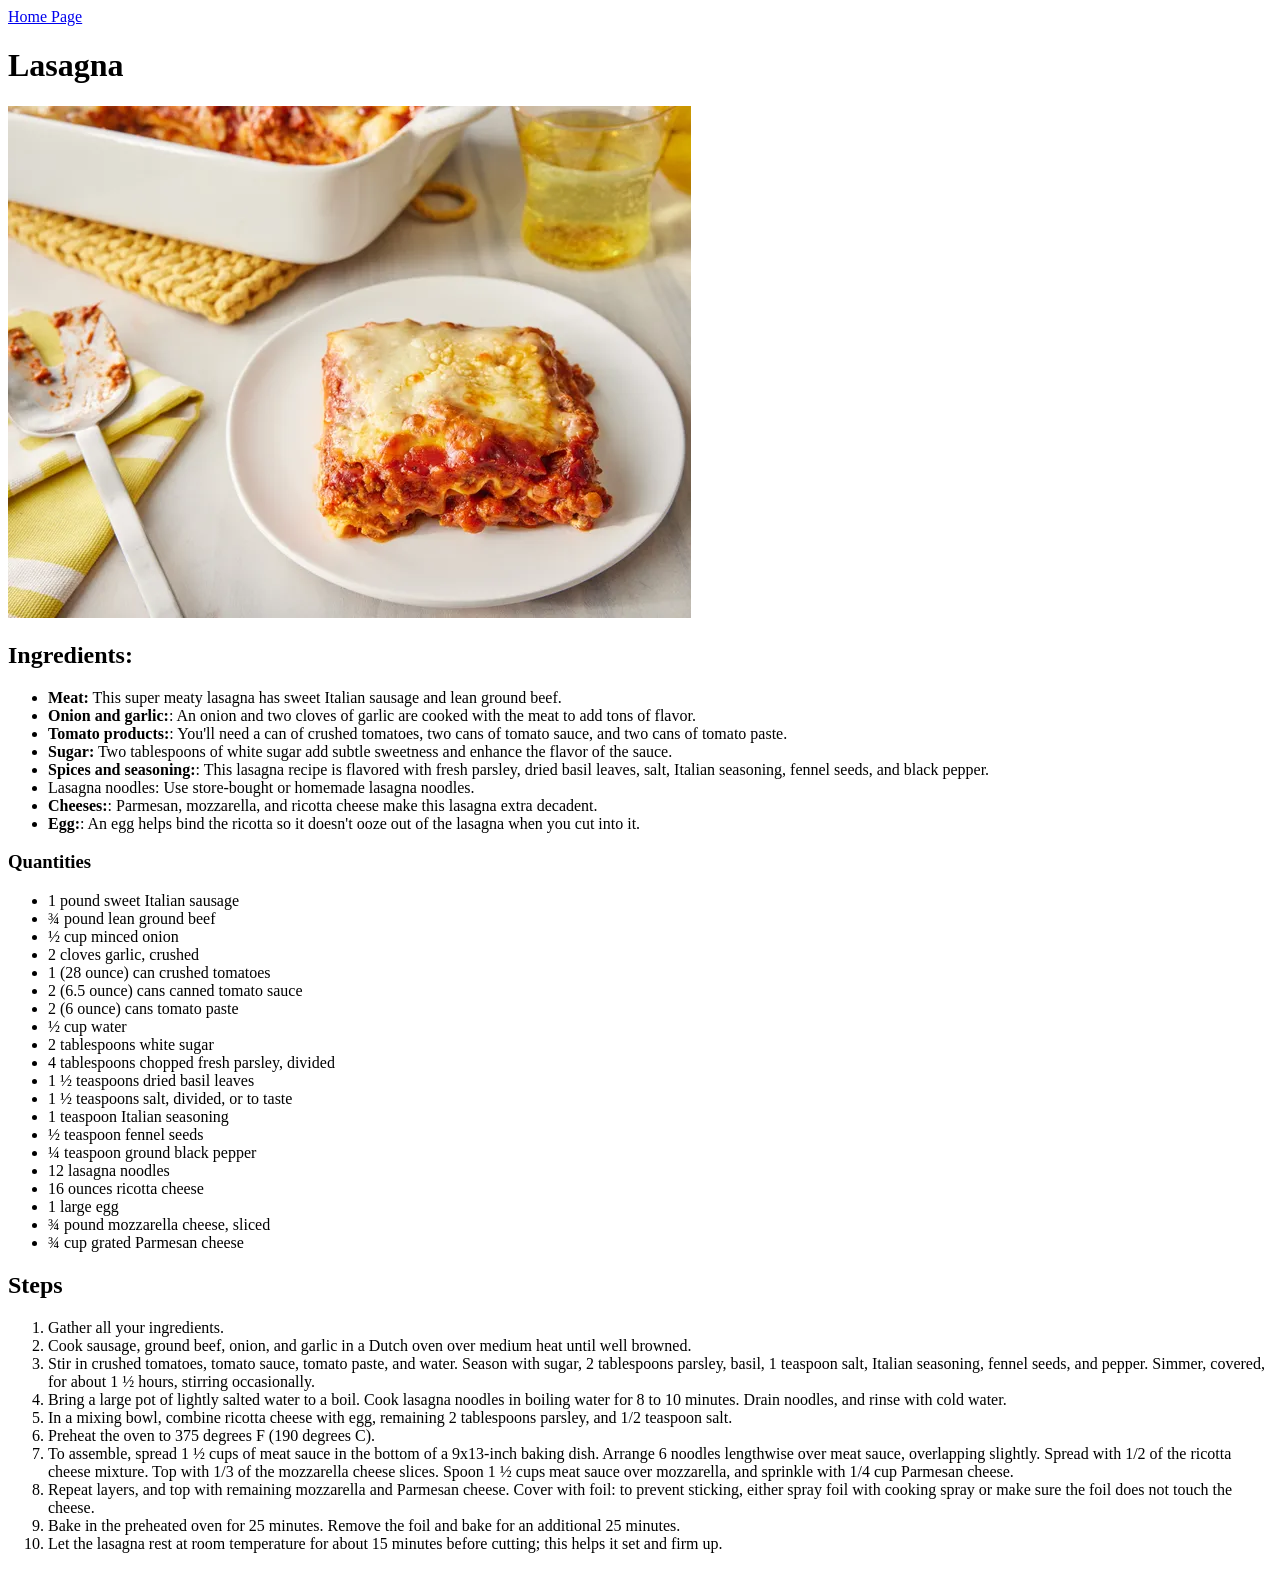
==== recipes/lasagna.html @ 042666b8 "Layed out the main structure of the webpage, leaving room for more recipes" ====
<!DOCTYPE html>
<html lang="en">
<head>
    <meta charset="UTF-8">
    <meta name="viewport" content="width=device-width, initial-scale=1.0">
    <title>Document</title>
</head>
<body>
    <a href="../index.html">Home Page</a>
    <h1>Lasagna</h1>
    <img src="../images/lasagna.jpg">

    <h2>Ingredients:</h2>
    <ul>
        <li><strong>Meat:</strong> This super meaty lasagna has sweet Italian sausage and lean ground beef.
        <li><strong>Onion and garlic:</strong>: An onion and two cloves of garlic are cooked with the meat to add tons of flavor.
        <li><strong>Tomato products:</strong>: You'll need a can of crushed tomatoes, two cans of tomato sauce, and two cans of tomato paste.
        <li><strong>Sugar:</strong> Two tablespoons of white sugar add subtle sweetness and enhance the flavor of the sauce.
        <li><strong>Spices and seasoning:</strong>: This lasagna recipe is flavored with fresh parsley, dried basil leaves, salt, Italian seasoning, fennel seeds, and black pepper.
        <li><stong>Lasagna noodles:</stong> Use store-bought or homemade lasagna noodles.
        <li><strong>Cheeses:</strong>: Parmesan, mozzarella, and ricotta cheese make this lasagna extra decadent.
        <li><strong>Egg:</strong>: An egg helps bind the ricotta so it doesn't ooze out of the lasagna when you cut into it.
    </ul>
    <h3>Quantities</h3>
    <ul>
        <li>1 pound sweet Italian sausage</li>

       <li> ¾ pound lean ground beef</li>

       <li> ½ cup minced onion</li>

       <li> 2 cloves garlic, crushed</li>

       <li> 1 (28 ounce) can crushed tomatoes</li>

       <li> 2 (6.5 ounce) cans canned tomato sauce</li>

       <li> 2 (6 ounce) cans tomato paste</li>

       <li> ½ cup water</li>

       <li> 2 tablespoons white sugar</li>

       <li> 4 tablespoons chopped fresh parsley, divided</li>

       <li> 1 ½ teaspoons dried basil leaves</li>

       <li> 1 ½ teaspoons salt, divided, or to taste</li>

        <li>1 teaspoon Italian seasoning</li>

       <li> ½ teaspoon fennel seeds</li>

       <li> ¼ teaspoon ground black pepper</li>

       <li> 12 lasagna noodles</li>

        <li>16 ounces ricotta cheese</li>

        <li>1 large egg</li>

        <li>¾ pound mozzarella cheese, sliced</li>

       <li> ¾ cup grated Parmesan cheese</li>
    </ul>

    <h2>Steps</h2>
    <ol>
        <li>Gather all your ingredients.</li>
        <li>Cook sausage, ground beef, onion, and garlic in a Dutch oven over medium heat until well browned.</li>
        <li>Stir in crushed tomatoes, tomato sauce, tomato paste, and water. Season with sugar, 2 tablespoons parsley, basil, 1 teaspoon salt, Italian seasoning, fennel seeds, and pepper. Simmer, covered, for about 1 ½ hours, stirring occasionally.</li>
        <li>Bring a large pot of lightly salted water to a boil. Cook lasagna noodles in boiling water for 8 to 10 minutes. Drain noodles, and rinse with cold water.</li>
        <li>In a mixing bowl, combine ricotta cheese with egg, remaining 2 tablespoons parsley, and 1/2 teaspoon salt.</li>
        <li>Preheat the oven to 375 degrees F (190 degrees C).</li>
        <li>To assemble, spread 1 ½ cups of meat sauce in the bottom of a 9x13-inch baking dish. Arrange 6 noodles lengthwise over meat sauce, overlapping slightly. Spread with 1/2 of the ricotta cheese mixture. Top with 1/3 of the mozzarella cheese slices. Spoon 1 ½ cups meat sauce over mozzarella, and sprinkle with 1/4 cup Parmesan cheese.</li>
        <li>Repeat layers, and top with remaining mozzarella and Parmesan cheese. Cover with foil: to prevent sticking, either spray foil with cooking spray or make sure the foil does not touch the cheese.</li>
        <li>Bake in the preheated oven for 25 minutes. Remove the foil and bake for an additional 25 minutes.</li>
        <li>Let the lasagna rest at room temperature for about 15 minutes before cutting; this helps it set and firm up.</li>
    </ol>


</body>
</html>
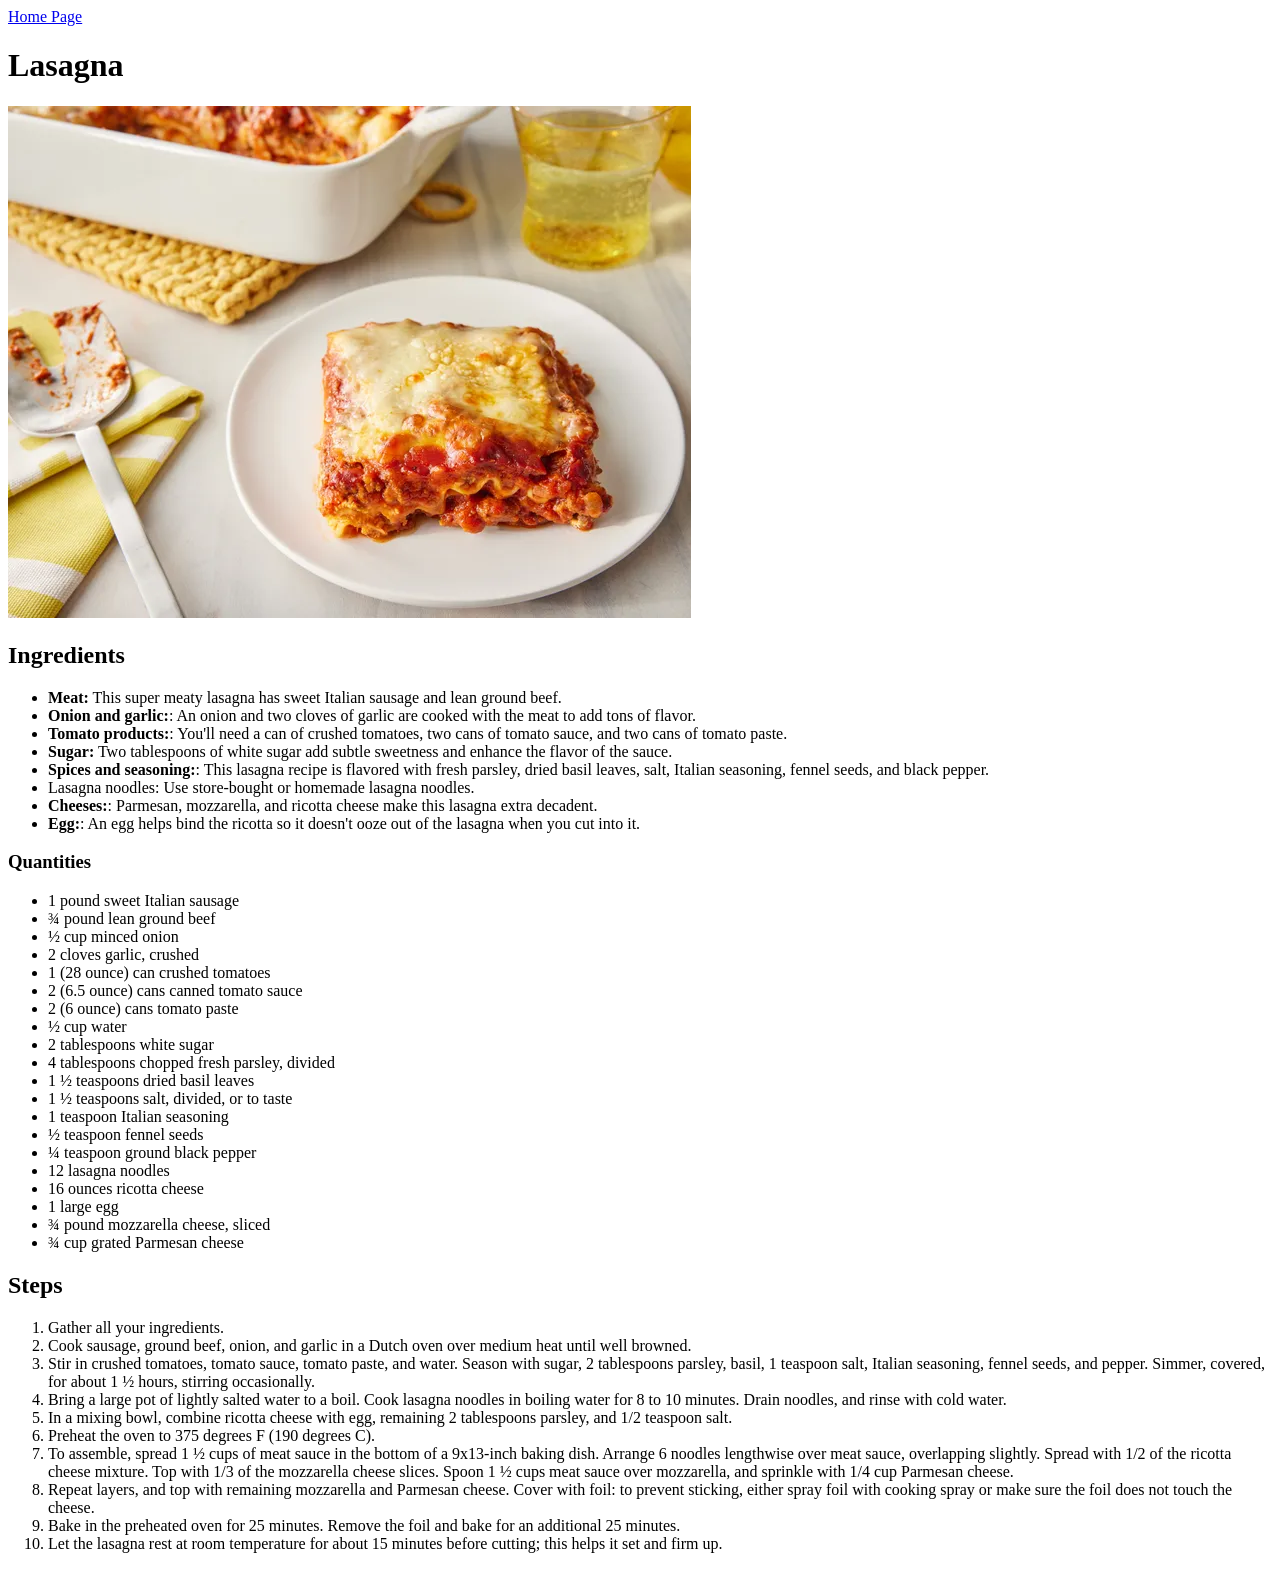
==== commit b2f6f51f: "Finished the pizza section and added a meatballs recipe" ====
--- a/recipes/lasagna.html
+++ b/recipes/lasagna.html
@@ -10,7 +10,7 @@
     <h1>Lasagna</h1>
     <img src="../images/lasagna.jpg">
 
-    <h2>Ingredients:</h2>
+    <h2>Ingredients</h2>
     <ul>
         <li><strong>Meat:</strong> This super meaty lasagna has sweet Italian sausage and lean ground beef.
         <li><strong>Onion and garlic:</strong>: An onion and two cloves of garlic are cooked with the meat to add tons of flavor.
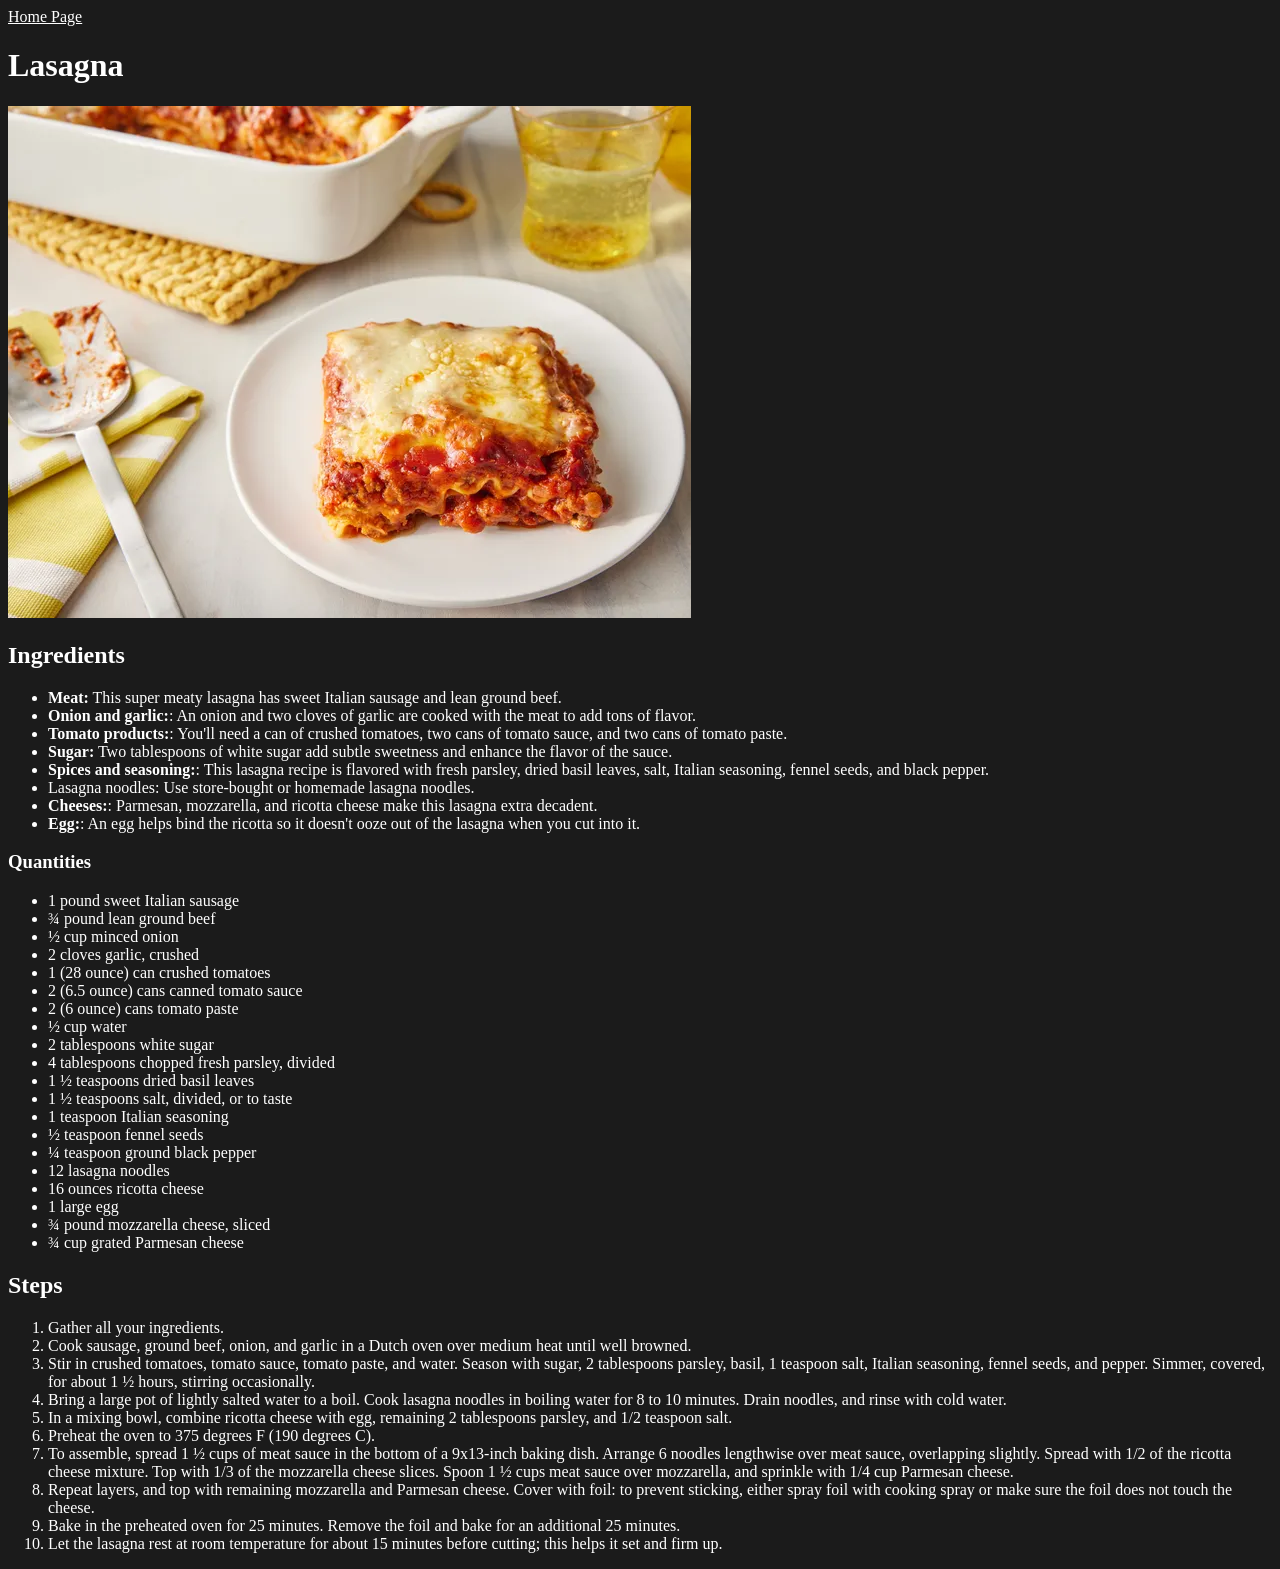
==== commit 54791cc8: "Added a CSS file for future improvement" ====
--- a/recipes/lasagna.html
+++ b/recipes/lasagna.html
@@ -3,7 +3,8 @@
 <head>
     <meta charset="UTF-8">
     <meta name="viewport" content="width=device-width, initial-scale=1.0">
-    <title>Document</title>
+    <link rel="stylesheet" href="../styles.css">
+    <title>Odin Recipes: lasagna</title>
 </head>
 <body>
     <a href="../index.html">Home Page</a>
--- a/styles.css
+++ b/styles.css
@@ -0,0 +1,4 @@
+* {
+    background-color: rgb(27, 27, 27);
+    color: white;
+}
